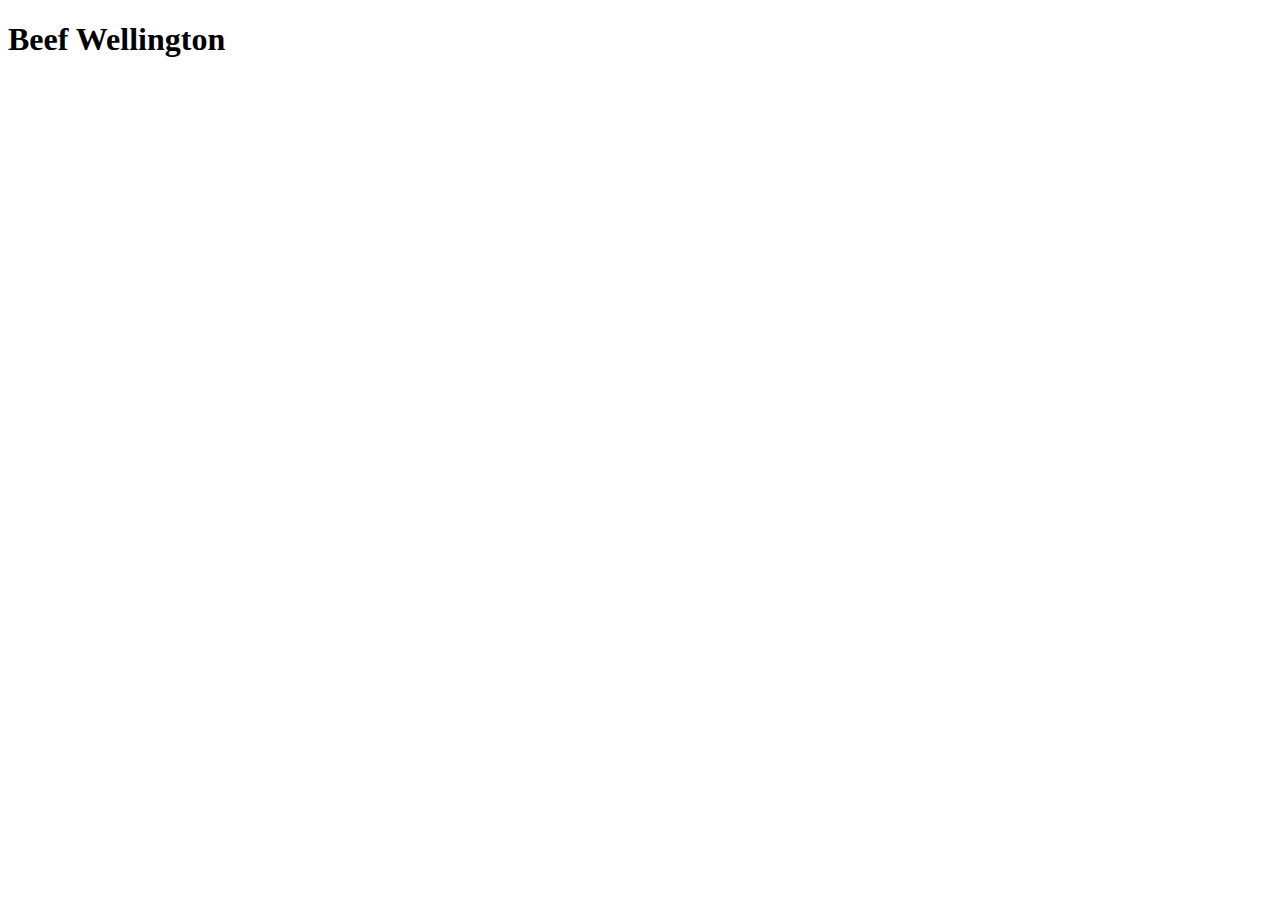
==== recipes/beefwellington.html @ 020cd0a0 "Add index.html and beefwellington.html" ====
<!DOCTYPE html>
<html lang="en">
<head>
    <meta charset="UTF-8">
    <meta name="viewport" content="width=device-width, initial-scale=1.0">
    <title>Document</title>
</head>
<body>
    <h1>Beef Wellington</h1>
    
</body>
</html>
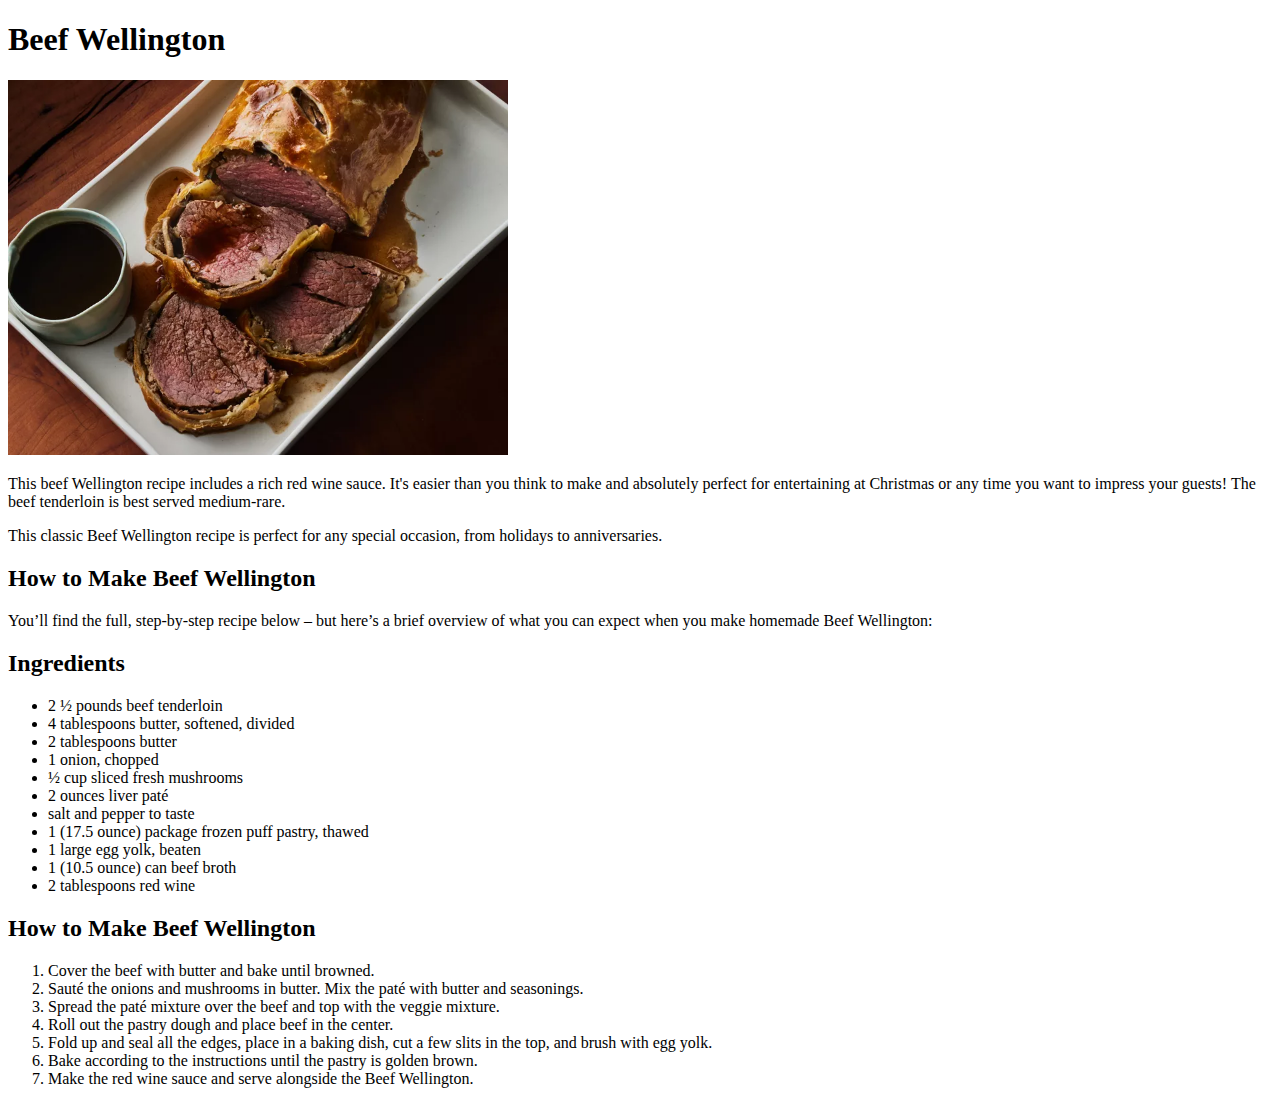
==== commit 40271c38: "Add file" ====
--- a/recipes/beefwellington.html
+++ b/recipes/beefwellington.html
@@ -7,6 +7,44 @@
 </head>
 <body>
     <h1>Beef Wellington</h1>
-    
+    <img src="../images/16899-beef-wellington-DDMFS-4x3-84b7691972174478bfb16b465cdaf0d2.webp" alt="beef wellington image" style="width: 500px;">
+    <p>This beef Wellington recipe includes a rich red wine sauce. It's easier than you think to make and absolutely perfect for entertaining at Christmas or any time you want to impress your guests! The beef tenderloin is best served medium-rare.</p>
+    <p>This classic Beef Wellington recipe is perfect for any special occasion, from holidays to anniversaries.</p> 
+    <h2>How to Make Beef Wellington</h2>
+    <p>You’ll find the full, step-by-step recipe below – but here’s a brief overview of what you can expect when you make homemade Beef Wellington: </p>
+    <h2>Ingredients</h2>
+    <ul>
+        <li>2 ½ pounds beef tenderloin</li>
+
+        <li>4 tablespoons butter, softened, divided</li>
+            
+        <li>2 tablespoons butter</li>
+            
+        <li>1 onion, chopped</li>
+            
+        <li>½ cup sliced fresh mushrooms</li>
+            
+        <li>2 ounces liver paté</li>
+            
+        <li>salt and pepper to taste</li>
+            
+        <li>1 (17.5 ounce) package frozen puff pastry, thawed</li>
+            
+        <li>1 large egg yolk, beaten</li>
+            
+        <li>1 (10.5 ounce) can beef broth</li>
+            
+        <li>2 tablespoons red wine</li>
+    </ul>
+    <h2>How to Make Beef Wellington</h2>
+    <ol>
+        <li>Cover the beef with butter and bake until browned.</li>
+        <li>Sauté the onions and mushrooms in butter. Mix the paté with butter and seasonings.</li>
+        <li>Spread the paté mixture over the beef and top with the veggie mixture.</li>
+        <li>Roll out the pastry dough and place beef in the center.</li>
+        <li>Fold up and seal all the edges, place in a baking dish, cut a few slits in the top, and brush with egg yolk.</li>
+        <li>Bake according to the instructions until the pastry is golden brown. </li>
+        <li>Make the red wine sauce and serve alongside the Beef Wellington. </li>
+    </ol>
 </body>
 </html>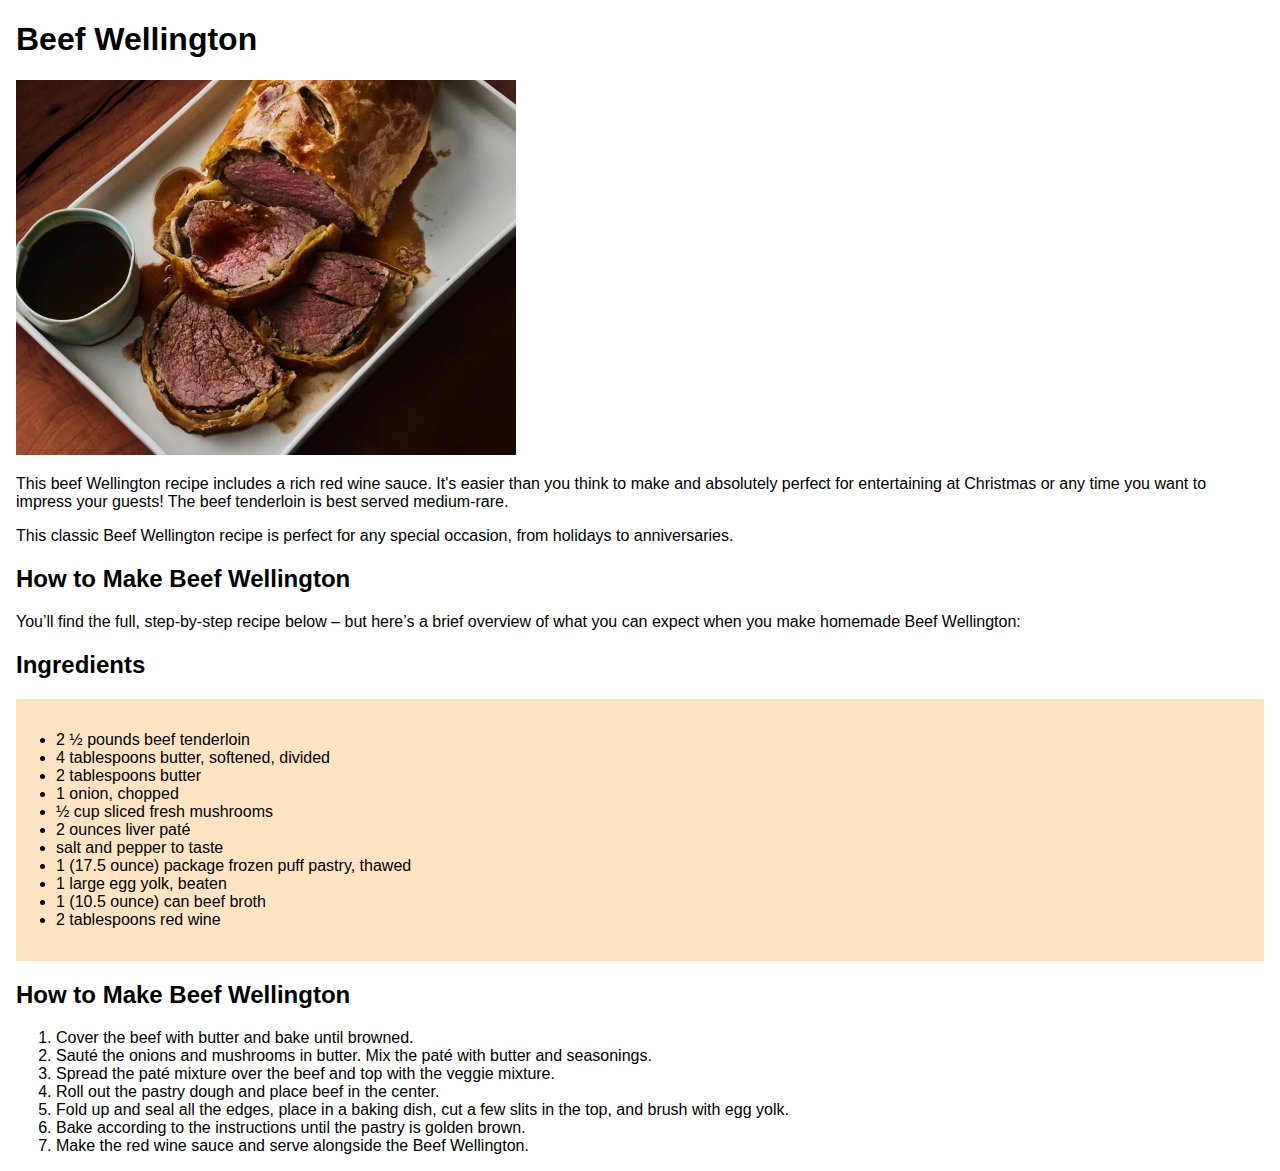
==== commit a9dbc7b5: "readd things" ====
--- a/recipes/beefwellington.html
+++ b/recipes/beefwellington.html
@@ -4,6 +4,7 @@
     <meta charset="UTF-8">
     <meta name="viewport" content="width=device-width, initial-scale=1.0">
     <title>Document</title>
+    <link rel="stylesheet" href="../style.css">
 </head>
 <body>
     <h1>Beef Wellington</h1>
--- a/style.css
+++ b/style.css
@@ -0,0 +1,28 @@
+body{
+    font-family: Arial, Helvetica, sans-serif;
+    margin: 1rem;
+}
+
+ul{
+    display: flexbox;
+    justify-content: space-between;
+    align-items: stretch ;
+    text-align: left;
+    padding-block: 2rem;
+    background-color: bisque;
+}
+li{
+    display: flexbox;
+    flex-direction: row;
+    justify-content: space-between;
+}
+#beefwellington{
+    color: brown;
+}
+#parmesan{
+    color:purple;
+}
+#porkolt{
+    color:darkgreen;
+
+}